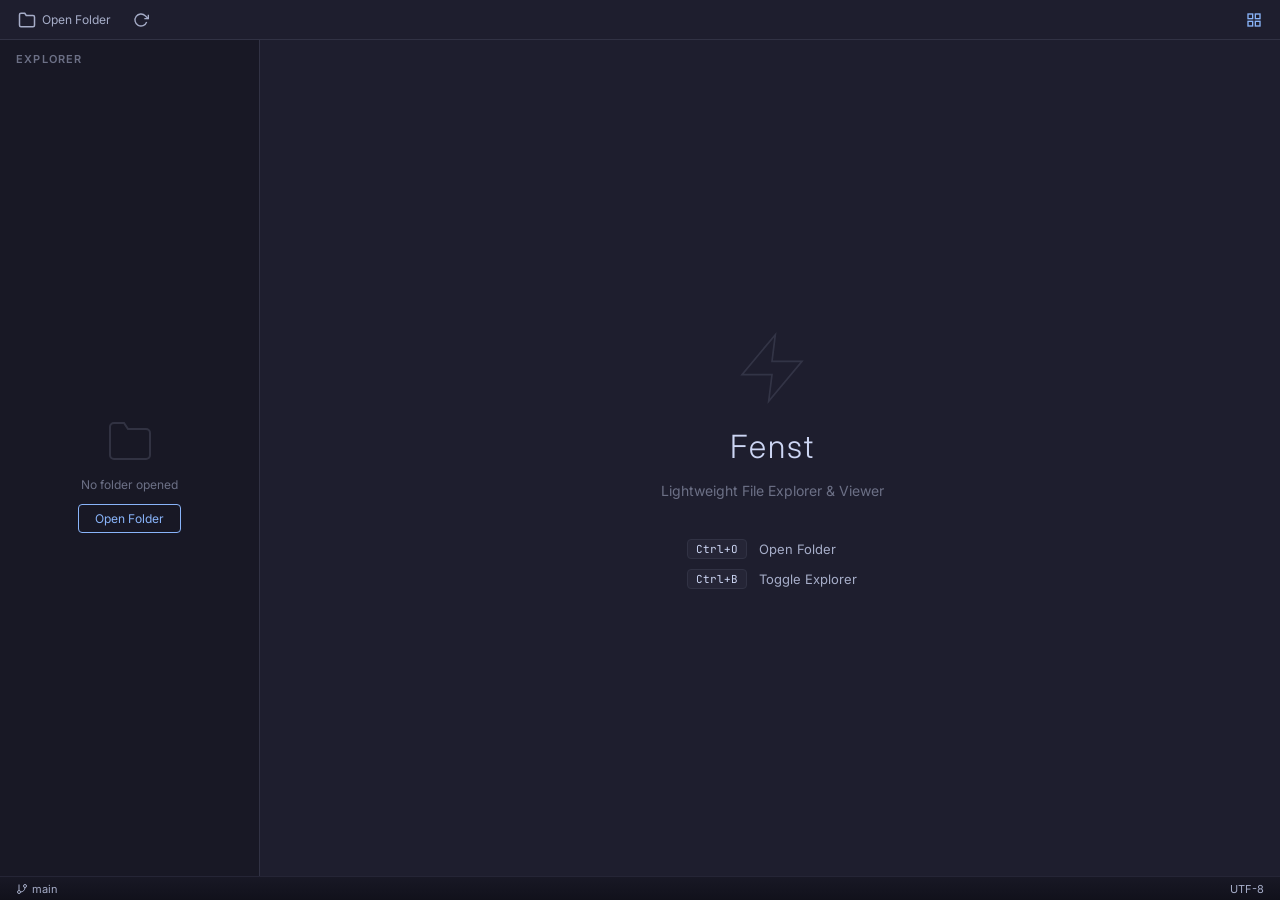
==== src/fenst/frontend/index.html @ a14c174d "Add Fenst: Tauri-based VS Code-like app framework" ====
<!DOCTYPE html>
<html lang="en">
<head>
    <meta charset="UTF-8">
    <meta name="viewport" content="width=device-width, initial-scale=1.0">
    <title>Fenst</title>
    <meta name="description" content="Fenst — a lightweight file explorer and viewer built with Tauri">
    <link rel="preconnect" href="https://fonts.googleapis.com">
    <link rel="preconnect" href="https://fonts.gstatic.com" crossorigin>
    <link href="https://fonts.googleapis.com/css2?family=Inter:wght@300;400;500;600&family=JetBrains+Mono:wght@400;500&display=swap" rel="stylesheet">
    <link rel="stylesheet" href="styles.css">
</head>
<body>
    <div id="app">
        <!-- Toolbar -->
        <header id="toolbar" class="toolbar">
            <div class="toolbar-group">
                <button id="btn-open-folder" class="toolbar-btn" title="Open Folder (Ctrl+O)">
                    <svg width="18" height="18" viewBox="0 0 24 24" fill="none" stroke="currentColor" stroke-width="2">
                        <path d="M22 19a2 2 0 0 1-2 2H4a2 2 0 0 1-2-2V5a2 2 0 0 1 2-2h5l2 3h9a2 2 0 0 1 2 2z"/>
                    </svg>
                    <span>Open Folder</span>
                </button>
                <button id="btn-refresh" class="toolbar-btn" title="Refresh Explorer">
                    <svg width="16" height="16" viewBox="0 0 24 24" fill="none" stroke="currentColor" stroke-width="2">
                        <polyline points="23 4 23 10 17 10"/>
                        <path d="M20.49 15a9 9 0 1 1-2.12-9.36L23 10"/>
                    </svg>
                </button>
            </div>
            <div class="toolbar-group toolbar-right">
                <button id="btn-toggle-explorer" class="toolbar-btn active" title="Toggle Explorer (Ctrl+B)">
                    <svg width="16" height="16" viewBox="0 0 24 24" fill="none" stroke="currentColor" stroke-width="2">
                        <rect x="3" y="3" width="7" height="7"/>
                        <rect x="14" y="3" width="7" height="7"/>
                        <rect x="3" y="14" width="7" height="7"/>
                        <rect x="14" y="14" width="7" height="7"/>
                    </svg>
                </button>
            </div>
        </header>

        <!-- Main Content Area -->
        <div id="workspace">
            <!-- Explorer Side Panel -->
            <aside id="explorer" class="explorer">
                <div class="explorer-header">
                    <h2 class="explorer-title">EXPLORER</h2>
                </div>
                <div id="explorer-tree" class="explorer-tree">
                    <div class="explorer-empty">
                        <svg width="48" height="48" viewBox="0 0 24 24" fill="none" stroke="currentColor" stroke-width="1" opacity="0.3">
                            <path d="M22 19a2 2 0 0 1-2 2H4a2 2 0 0 1-2-2V5a2 2 0 0 1 2-2h5l2 3h9a2 2 0 0 1 2 2z"/>
                        </svg>
                        <p>No folder opened</p>
                        <button id="btn-open-folder-empty" class="btn-open-empty">Open Folder</button>
                    </div>
                </div>
            </aside>

            <!-- Resize Handle -->
            <div id="resize-handle" class="resize-handle"></div>

            <!-- Content Frame -->
            <main id="content" class="content">
                <div id="content-welcome" class="content-welcome">
                    <div class="welcome-logo">
                        <svg width="80" height="80" viewBox="0 0 24 24" fill="none" stroke="currentColor" stroke-width="0.5" opacity="0.15">
                            <path d="M13 2L3 14h9l-1 8 10-12h-9l1-8z"/>
                        </svg>
                    </div>
                    <h1 class="welcome-title">Fenst</h1>
                    <p class="welcome-subtitle">Lightweight File Explorer & Viewer</p>
                    <div class="welcome-shortcuts">
                        <div class="shortcut-item">
                            <kbd>Ctrl+O</kbd>
                            <span>Open Folder</span>
                        </div>
                        <div class="shortcut-item">
                            <kbd>Ctrl+B</kbd>
                            <span>Toggle Explorer</span>
                        </div>
                    </div>
                </div>
                <div id="content-viewer" class="content-viewer" style="display: none;">
                    <div id="content-tab-bar" class="tab-bar">
                        <div id="active-tab" class="tab active">
                            <span id="tab-filename" class="tab-name">untitled</span>
                            <button id="tab-close" class="tab-close" title="Close">&times;</button>
                        </div>
                    </div>
                    <div id="file-content" class="file-content">
                        <div id="line-numbers" class="line-numbers"></div>
                        <pre id="file-text" class="file-text"></pre>
                    </div>
                </div>
            </main>
        </div>

        <!-- Status Bar -->
        <footer id="statusbar" class="statusbar">
            <div class="statusbar-left">
                <span id="status-branch" class="status-item">
                    <svg width="12" height="12" viewBox="0 0 24 24" fill="none" stroke="currentColor" stroke-width="2">
                        <line x1="6" y1="3" x2="6" y2="15"/>
                        <circle cx="18" cy="6" r="3"/>
                        <circle cx="6" cy="18" r="3"/>
                        <path d="M18 9a9 9 0 0 1-9 9"/>
                    </svg>
                    <span>main</span>
                </span>
                <span id="status-file-path" class="status-item status-filepath"></span>
            </div>
            <div class="statusbar-right">
                <span id="status-lines" class="status-item"></span>
                <span id="status-size" class="status-item"></span>
                <span id="status-encoding" class="status-item">UTF-8</span>
            </div>
        </footer>
    </div>

    <script src="app.js"></script>
</body>
</html>
---- src/fenst/frontend/styles.css ----
/* =================================================================
   Fenst — VS Code-inspired Dark Theme
   ================================================================= */

/* ---- CSS Custom Properties (Design Tokens) ---- */
:root {
    /* Background layers */
    --bg-base:              #1e1e2e;
    --bg-surface:           #181825;
    --bg-elevated:          #252536;
    --bg-overlay:           #313244;

    /* Text */
    --text-primary:         #cdd6f4;
    --text-secondary:       #a6adc8;
    --text-muted:           #6c7086;
    --text-accent:          #89b4fa;

    /* Accent & brand */
    --accent:               #89b4fa;
    --accent-hover:         #74c7ec;
    --accent-dim:           rgba(137, 180, 250, 0.12);
    --accent-glow:          rgba(137, 180, 250, 0.08);

    /* Borders */
    --border:               #313244;
    --border-subtle:        #252536;
    --border-focus:         #89b4fa;

    /* Status bar */
    --statusbar-bg:         #11111b;
    --statusbar-text:       #a6adc8;

    /* Toolbar */
    --toolbar-bg:           #1e1e2e;
    --toolbar-border:       #313244;

    /* Explorer */
    --explorer-bg:          #181825;
    --explorer-hover:       rgba(137, 180, 250, 0.06);
    --explorer-selected:    rgba(137, 180, 250, 0.12);
    --explorer-width:       260px;

    /* Content */
    --content-bg:           #1e1e2e;
    --line-number-color:    #45475a;
    --line-number-bg:       #181825;

    /* Tab bar */
    --tab-bg:               #181825;
    --tab-active-bg:        #1e1e2e;
    --tab-border:           #313244;
    --tab-text:             #6c7086;
    --tab-active-text:      #cdd6f4;

    /* Scrollbar */
    --scrollbar-thumb:      #45475a;
    --scrollbar-track:      transparent;

    /* Transitions */
    --transition-fast:      120ms ease;
    --transition-normal:    200ms ease;
    --transition-smooth:    300ms cubic-bezier(0.4, 0, 0.2, 1);

    /* Fonts */
    --font-ui:              'Inter', -apple-system, BlinkMacSystemFont, 'Segoe UI', sans-serif;
    --font-mono:            'JetBrains Mono', 'Cascadia Code', 'Fira Code', 'Consolas', monospace;

    /* Sizing */
    --toolbar-height:       40px;
    --statusbar-height:     24px;
    --tab-height:           36px;
}

/* ---- Reset & Base ---- */
*, *::before, *::after {
    margin: 0;
    padding: 0;
    box-sizing: border-box;
}

html, body {
    width: 100%;
    height: 100%;
    overflow: hidden;
    font-family: var(--font-ui);
    font-size: 13px;
    color: var(--text-primary);
    background: var(--bg-base);
    -webkit-font-smoothing: antialiased;
    -moz-osx-font-smoothing: grayscale;
    user-select: none;
}

/* ---- Scrollbar ---- */
::-webkit-scrollbar {
    width: 8px;
    height: 8px;
}

::-webkit-scrollbar-track {
    background: var(--scrollbar-track);
}

::-webkit-scrollbar-thumb {
    background: var(--scrollbar-thumb);
    border-radius: 4px;
}

::-webkit-scrollbar-thumb:hover {
    background: #585b70;
}

::-webkit-scrollbar-corner {
    background: transparent;
}

/* ---- App Layout ---- */
#app {
    display: grid;
    grid-template-rows: var(--toolbar-height) 1fr var(--statusbar-height);
    width: 100%;
    height: 100%;
}

/* ---- Toolbar ---- */
.toolbar {
    display: flex;
    align-items: center;
    justify-content: space-between;
    padding: 0 8px;
    background: var(--toolbar-bg);
    border-bottom: 1px solid var(--toolbar-border);
    gap: 4px;
    z-index: 10;
}

.toolbar-group {
    display: flex;
    align-items: center;
    gap: 2px;
}

.toolbar-btn {
    display: flex;
    align-items: center;
    gap: 6px;
    padding: 5px 10px;
    border: none;
    border-radius: 5px;
    background: transparent;
    color: var(--text-secondary);
    font-family: var(--font-ui);
    font-size: 12px;
    cursor: pointer;
    transition: all var(--transition-fast);
    white-space: nowrap;
}

.toolbar-btn:hover {
    background: var(--accent-dim);
    color: var(--text-primary);
}

.toolbar-btn:active {
    background: var(--accent-glow);
    transform: scale(0.97);
}

.toolbar-btn.active {
    color: var(--accent);
}

.toolbar-btn svg {
    flex-shrink: 0;
    transition: color var(--transition-fast);
}

/* ---- Workspace (Explorer + Content) ---- */
#workspace {
    display: flex;
    overflow: hidden;
    position: relative;
}

/* ---- Explorer ---- */
.explorer {
    width: var(--explorer-width);
    min-width: 180px;
    max-width: 500px;
    background: var(--explorer-bg);
    border-right: 1px solid var(--border);
    display: flex;
    flex-direction: column;
    overflow: hidden;
    transition: width var(--transition-smooth), min-width var(--transition-smooth), opacity var(--transition-normal);
}

.explorer.hidden {
    width: 0 !important;
    min-width: 0 !important;
    border-right: none;
    opacity: 0;
    pointer-events: none;
}

.explorer-header {
    display: flex;
    align-items: center;
    justify-content: space-between;
    padding: 12px 16px 8px;
    flex-shrink: 0;
}

.explorer-title {
    font-size: 11px;
    font-weight: 600;
    letter-spacing: 1.2px;
    color: var(--text-muted);
    text-transform: uppercase;
}

.explorer-tree {
    flex: 1;
    overflow-y: auto;
    overflow-x: hidden;
    padding: 4px 0;
}

/* Empty state */
.explorer-empty {
    display: flex;
    flex-direction: column;
    align-items: center;
    justify-content: center;
    height: 100%;
    gap: 12px;
    color: var(--text-muted);
    padding: 20px;
    text-align: center;
}

.explorer-empty p {
    font-size: 12px;
}

.btn-open-empty {
    padding: 6px 16px;
    border: 1px solid var(--accent);
    border-radius: 4px;
    background: transparent;
    color: var(--accent);
    font-family: var(--font-ui);
    font-size: 12px;
    cursor: pointer;
    transition: all var(--transition-fast);
}

.btn-open-empty:hover {
    background: var(--accent-dim);
}

/* Tree items */
.tree-item {
    display: flex;
    align-items: center;
    padding: 3px 8px 3px 0;
    cursor: pointer;
    color: var(--text-secondary);
    font-size: 13px;
    transition: background var(--transition-fast), color var(--transition-fast);
    white-space: nowrap;
    overflow: hidden;
    text-overflow: ellipsis;
}

.tree-item:hover {
    background: var(--explorer-hover);
    color: var(--text-primary);
}

.tree-item.selected {
    background: var(--explorer-selected);
    color: var(--text-accent);
}

.tree-item-indent {
    flex-shrink: 0;
}

.tree-item-icon {
    width: 20px;
    height: 20px;
    display: flex;
    align-items: center;
    justify-content: center;
    flex-shrink: 0;
    margin-right: 4px;
}

.tree-item-chevron {
    width: 16px;
    height: 16px;
    display: flex;
    align-items: center;
    justify-content: center;
    flex-shrink: 0;
    transition: transform var(--transition-fast);
    color: var(--text-muted);
}

.tree-item-chevron.expanded {
    transform: rotate(90deg);
}

.tree-item-chevron.file-spacer {
    width: 16px;
}

.tree-item-name {
    overflow: hidden;
    text-overflow: ellipsis;
}

.tree-children {
    overflow: hidden;
    transition: max-height var(--transition-smooth), opacity var(--transition-normal);
}

.tree-children.collapsed {
    max-height: 0 !important;
    opacity: 0;
}

/* File type icon colors */
.icon-folder { color: #f9e2af; }
.icon-folder-open { color: #fab387; }
.icon-file { color: var(--text-muted); }
.icon-rust { color: #fab387; }
.icon-js { color: #f9e2af; }
.icon-ts { color: #89b4fa; }
.icon-html { color: #fab387; }
.icon-css { color: #89b4fa; }
.icon-json { color: #f9e2af; }
.icon-md { color: #89b4fa; }
.icon-toml { color: #a6e3a1; }
.icon-py { color: #89b4fa; }
.icon-txt { color: var(--text-secondary); }
.icon-image { color: #cba6f7; }

/* ---- Resize Handle ---- */
.resize-handle {
    width: 4px;
    cursor: col-resize;
    background: transparent;
    transition: background var(--transition-fast);
    z-index: 5;
    flex-shrink: 0;
}

.resize-handle:hover,
.resize-handle.active {
    background: var(--accent);
}

/* ---- Content Area ---- */
.content {
    flex: 1;
    background: var(--content-bg);
    display: flex;
    flex-direction: column;
    overflow: hidden;
    min-width: 0;
}

/* Welcome screen */
.content-welcome {
    display: flex;
    flex-direction: column;
    align-items: center;
    justify-content: center;
    height: 100%;
    gap: 16px;
    animation: fadeIn 0.5s ease;
}

.welcome-logo {
    opacity: 0.8;
}

.welcome-title {
    font-size: 32px;
    font-weight: 300;
    color: var(--text-primary);
    letter-spacing: 2px;
}

.welcome-subtitle {
    font-size: 14px;
    color: var(--text-muted);
    margin-bottom: 24px;
}

.welcome-shortcuts {
    display: flex;
    flex-direction: column;
    gap: 10px;
}

.shortcut-item {
    display: flex;
    align-items: center;
    gap: 12px;
    font-size: 13px;
    color: var(--text-secondary);
}

kbd {
    display: inline-block;
    padding: 2px 8px;
    border: 1px solid var(--border);
    border-radius: 4px;
    background: var(--bg-elevated);
    color: var(--text-primary);
    font-family: var(--font-mono);
    font-size: 11px;
    min-width: 60px;
    text-align: center;
}

/* Tab bar */
.tab-bar {
    display: flex;
    align-items: stretch;
    height: var(--tab-height);
    background: var(--tab-bg);
    border-bottom: 1px solid var(--tab-border);
    flex-shrink: 0;
}

.tab {
    display: flex;
    align-items: center;
    gap: 8px;
    padding: 0 12px;
    border-right: 1px solid var(--tab-border);
    color: var(--tab-text);
    font-size: 12px;
    cursor: pointer;
    transition: all var(--transition-fast);
    position: relative;
    max-width: 200px;
}

.tab.active {
    background: var(--tab-active-bg);
    color: var(--tab-active-text);
}

.tab.active::after {
    content: '';
    position: absolute;
    bottom: 0;
    left: 0;
    right: 0;
    height: 2px;
    background: var(--accent);
}

.tab-name {
    overflow: hidden;
    text-overflow: ellipsis;
    white-space: nowrap;
}

.tab-close {
    display: flex;
    align-items: center;
    justify-content: center;
    width: 18px;
    height: 18px;
    border: none;
    border-radius: 3px;
    background: transparent;
    color: var(--text-muted);
    font-size: 14px;
    cursor: pointer;
    transition: all var(--transition-fast);
    flex-shrink: 0;
}

.tab-close:hover {
    background: var(--bg-overlay);
    color: var(--text-primary);
}

/* File content viewer */
.content-viewer {
    flex: 1;
    display: flex;
    flex-direction: column;
    overflow: hidden;
}

.file-content {
    flex: 1;
    display: flex;
    overflow: auto;
    font-family: var(--font-mono);
    font-size: 13px;
    line-height: 1.6;
}

.line-numbers {
    padding: 8px 12px 8px 16px;
    text-align: right;
    color: var(--line-number-color);
    background: var(--line-number-bg);
    user-select: none;
    flex-shrink: 0;
    min-width: 52px;
    font-variant-numeric: tabular-nums;
    border-right: 1px solid var(--border-subtle);
}

.file-text {
    padding: 8px 16px;
    margin: 0;
    flex: 1;
    color: var(--text-primary);
    white-space: pre;
    overflow: visible;
    tab-size: 4;
    font-family: inherit;
    font-size: inherit;
    line-height: inherit;
}

/* ---- Status Bar ---- */
.statusbar {
    display: flex;
    align-items: center;
    justify-content: space-between;
    padding: 0 12px;
    background: linear-gradient(180deg, #181825 0%, var(--statusbar-bg) 100%);
    color: var(--statusbar-text);
    font-size: 11px;
    border-top: 1px solid var(--border-subtle);
    z-index: 10;
}

.statusbar-left,
.statusbar-right {
    display: flex;
    align-items: center;
    gap: 12px;
}

.status-item {
    display: flex;
    align-items: center;
    gap: 4px;
    padding: 0 4px;
    transition: color var(--transition-fast);
}

.status-item:hover {
    color: var(--text-primary);
}

.status-filepath {
    opacity: 0.7;
    max-width: 400px;
    overflow: hidden;
    text-overflow: ellipsis;
    white-space: nowrap;
}

/* ---- Animations ---- */
@keyframes fadeIn {
    from { opacity: 0; transform: translateY(8px); }
    to   { opacity: 1; transform: translateY(0); }
}

@keyframes slideInLeft {
    from { opacity: 0; transform: translateX(-8px); }
    to   { opacity: 1; transform: translateX(0); }
}

/* Tree item enter animation */
.tree-item {
    animation: slideInLeft 0.15s ease;
}

/* ---- Focus states ---- */
.toolbar-btn:focus-visible,
.btn-open-empty:focus-visible {
    outline: 2px solid var(--border-focus);
    outline-offset: 1px;
}

/* ---- Selection in content ---- */
.file-text::selection,
.file-text *::selection {
    background: rgba(137, 180, 250, 0.25);
}

.line-numbers::selection {
    background: transparent;
}
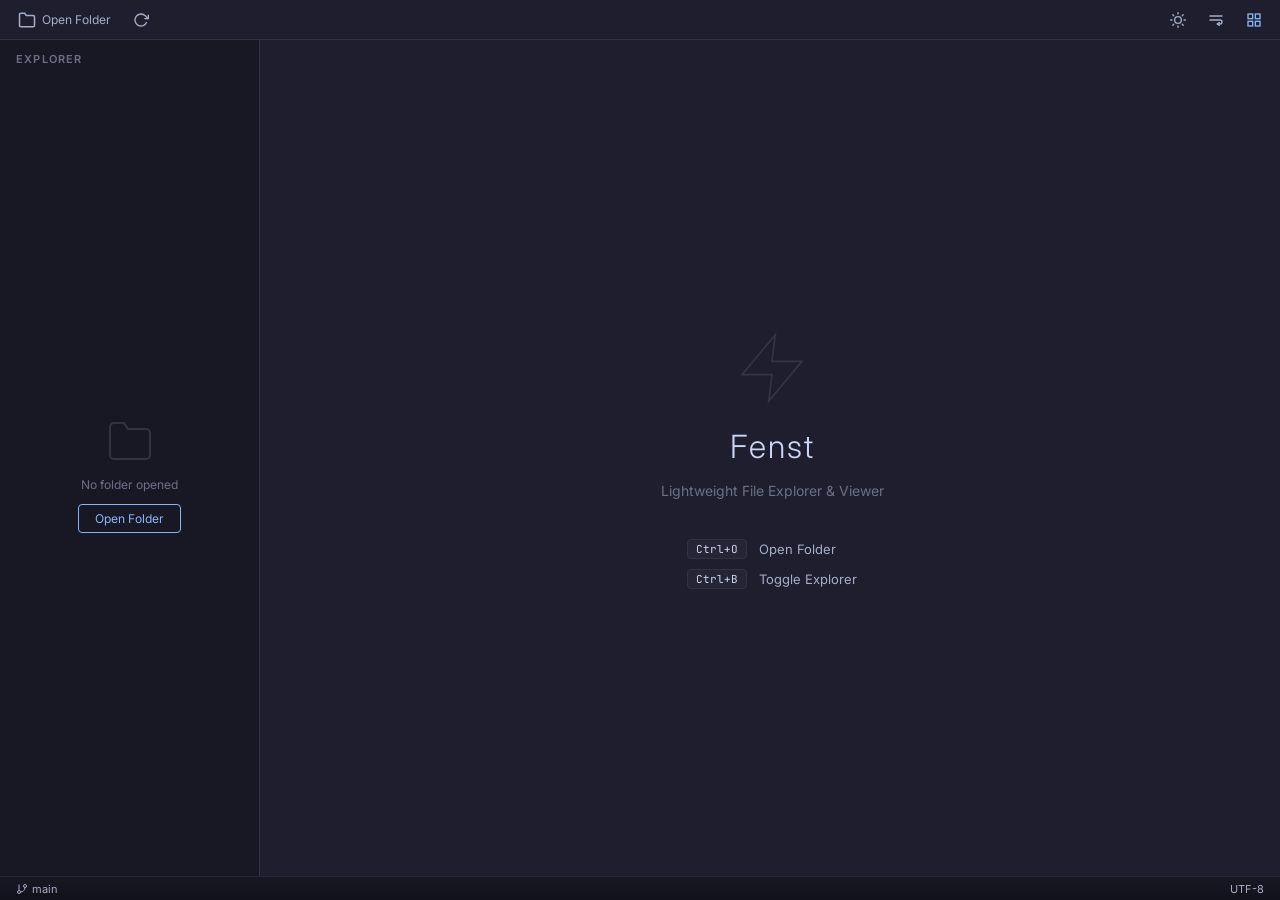
==== commit 89abe597: "Update fenst frontend UI" ====
--- a/src/fenst/frontend/index.html
+++ b/src/fenst/frontend/index.html
@@ -29,6 +29,25 @@
                 </button>
             </div>
             <div class="toolbar-group toolbar-right">
+                <button id="btn-toggle-theme" class="toolbar-btn" title="Toggle Theme (Ctrl+T)">
+                    <svg width="16" height="16" viewBox="0 0 24 24" fill="none" stroke="currentColor" stroke-width="2" stroke-linecap="round" stroke-linejoin="round">
+                        <circle cx="12" cy="12" r="5"/>
+                        <line x1="12" y1="1" x2="12" y2="3"/>
+                        <line x1="12" y1="21" x2="12" y2="23"/>
+                        <line x1="4.22" y1="4.22" x2="5.64" y2="5.64"/>
+                        <line x1="18.36" y1="18.36" x2="19.78" y2="19.78"/>
+                        <line x1="1" y1="12" x2="3" y2="12"/>
+                        <line x1="21" y1="12" x2="23" y2="12"/>
+                        <line x1="4.22" y1="19.78" x2="5.64" y2="18.36"/>
+                        <line x1="18.36" y1="5.64" x2="19.78" y2="4.22"/>
+                    </svg>
+                </button>
+                <button id="btn-toggle-word-wrap" class="toolbar-btn" title="Toggle Word Wrap (Alt+Z)">
+                    <svg width="16" height="16" viewBox="0 0 24 24" fill="none" stroke="currentColor" stroke-width="2" stroke-linecap="round" stroke-linejoin="round">
+                        <path d="M3 6h18M3 12h15a3 3 0 0 1 0 6h-4"/>
+                        <polyline points="17 16 14 18 17 20"/>
+                    </svg>
+                </button>
                 <button id="btn-toggle-explorer" class="toolbar-btn active" title="Toggle Explorer (Ctrl+B)">
                     <svg width="16" height="16" viewBox="0 0 24 24" fill="none" stroke="currentColor" stroke-width="2">
                         <rect x="3" y="3" width="7" height="7"/>
@@ -89,10 +108,7 @@
                             <button id="tab-close" class="tab-close" title="Close">&times;</button>
                         </div>
                     </div>
-                    <div id="file-content" class="file-content">
-                        <div id="line-numbers" class="line-numbers"></div>
-                        <pre id="file-text" class="file-text"></pre>
-                    </div>
+                    <div id="file-content" class="file-content"></div>
                 </div>
             </main>
         </div>
--- a/src/fenst/frontend/styles.css
+++ b/src/fenst/frontend/styles.css
@@ -72,6 +72,81 @@
     --tab-height:           36px;
 }
 
+/* ---- Light Mode (Catppuccin Latte inspired) ---- */
+body.light-theme {
+    /* Background layers */
+    --bg-base:              #eff1f5;
+    --bg-surface:           #e6e9ef;
+    --bg-elevated:          #ccd0da;
+    --bg-overlay:           #bcc0cc;
+
+    /* Text */
+    --text-primary:         #4c4f69;
+    --text-secondary:       #5c5f77;
+    --text-muted:           #8c8fa1;
+    --text-accent:          #1e66f5;
+
+    /* Accent & brand */
+    --accent:               #1e66f5;
+    --accent-hover:         #179294;
+    --accent-dim:           rgba(30, 102, 245, 0.12);
+    --accent-glow:          rgba(30, 102, 245, 0.08);
+
+    /* Borders */
+    --border:               #bcc0cc;
+    --border-subtle:        #ccd0da;
+    --border-focus:         #1e66f5;
+
+    /* Status bar */
+    --statusbar-bg:         #dce0e8;
+    --statusbar-text:       #4c4f69;
+
+    /* Toolbar */
+    --toolbar-bg:           #eff1f5;
+    --toolbar-border:       #bcc0cc;
+
+    /* Explorer */
+    --explorer-bg:          #e6e9ef;
+    --explorer-hover:       rgba(30, 102, 245, 0.06);
+    --explorer-selected:    rgba(30, 102, 245, 0.12);
+
+    /* Content */
+    --content-bg:           #eff1f5;
+    --line-number-color:    #9ca0b0;
+    --line-number-bg:       #e6e9ef;
+
+    /* Tab bar */
+    --tab-bg:               #e6e9ef;
+    --tab-active-bg:        #eff1f5;
+    --tab-border:           #bcc0cc;
+    --tab-text:             #8c8fa1;
+    --tab-active-text:      #4c4f69;
+
+    /* Scrollbar */
+    --scrollbar-thumb:      #bcc0cc;
+}
+
+/* ---- Light Theme Folder/File Type Icon Colors ---- */
+body.light-theme .icon-folder { color: #dfae3d; }
+body.light-theme .icon-folder-open { color: #e68440; }
+body.light-theme .icon-rust { color: #e66400; }
+body.light-theme .icon-js { color: #a37c00; }
+body.light-theme .icon-ts { color: #1e66f5; }
+body.light-theme .icon-html { color: #e15a1d; }
+body.light-theme .icon-css { color: #1e66f5; }
+body.light-theme .icon-json { color: #a37c00; }
+body.light-theme .icon-md { color: #1e66f5; }
+body.light-theme .icon-toml { color: #40a02b; }
+body.light-theme .icon-py { color: #1e66f5; }
+body.light-theme .icon-image { color: #8839ef; }
+
+/* ---- Theme transitions ---- */
+body, .toolbar, .explorer, .content, .tab-bar, .tab, .statusbar, .line-number, .line-text, .tree-item, .statusbar-bg {
+    transition: background-color var(--transition-normal), 
+                color var(--transition-normal), 
+                border-color var(--transition-normal);
+}
+
 /* ---- Reset & Base ---- */
 *, *::before, *::after {
     margin: 0;
@@ -84,7 +159,7 @@
     height: 100%;
     overflow: hidden;
     font-family: var(--font-ui);
-    font-size: 13px;
+    font-size: 14px;
     color: var(--text-primary);
     background: var(--bg-base);
     -webkit-font-smoothing: antialiased;
@@ -267,7 +342,7 @@
     padding: 3px 8px 3px 0;
     cursor: pointer;
     color: var(--text-secondary);
-    font-size: 13px;
+    font-size: 14px;
     transition: background var(--transition-fast), color var(--transition-fast);
     white-space: nowrap;
     overflow: hidden;
@@ -505,36 +580,65 @@
 .file-content {
     flex: 1;
     display: flex;
+    flex-direction: column;
     overflow: auto;
     font-family: var(--font-mono);
-    font-size: 13px;
+    font-size: 14px;
     line-height: 1.6;
-}
-
-.line-numbers {
-    padding: 8px 12px 8px 16px;
+    padding: 8px 0;
+}
+
+/* Row-by-row layout styles */
+.code-line {
+    display: flex;
+    width: max-content;
+    min-width: 100%;
+    white-space: pre;
+}
+
+.line-number {
+    position: sticky;
+    left: 0;
+    z-index: 5;
+    flex-shrink: 0;
+    width: 56px;
     text-align: right;
+    padding: 0 12px 0 16px;
     color: var(--line-number-color);
     background: var(--line-number-bg);
     user-select: none;
-    flex-shrink: 0;
-    min-width: 52px;
     font-variant-numeric: tabular-nums;
     border-right: 1px solid var(--border-subtle);
 }
 
-.file-text {
-    padding: 8px 16px;
+.line-text {
+    padding: 0 16px;
     margin: 0;
-    flex: 1;
     color: var(--text-primary);
-    white-space: pre;
-    overflow: visible;
     tab-size: 4;
     font-family: inherit;
     font-size: inherit;
     line-height: inherit;
-}
+    white-space: inherit;
+}
+
+/* Word-wrap active styles */
+.file-content.word-wrap {
+    overflow-x: hidden;
+}
+
+.file-content.word-wrap .code-line {
+    width: 100%;
+    min-width: 100%;
+    white-space: pre-wrap;
+    overflow-wrap: break-word;
+    word-break: break-all;
+}
+
+.file-content.word-wrap .line-text {
+    white-space: pre-wrap;
+}
+
 
 /* ---- Status Bar ---- */
 .statusbar {
@@ -600,11 +704,11 @@
 }
 
 /* ---- Selection in content ---- */
-.file-text::selection,
-.file-text *::selection {
+.line-text::selection,
+.line-text *::selection {
     background: rgba(137, 180, 250, 0.25);
 }
 
-.line-numbers::selection {
+.line-number::selection {
     background: transparent;
 }
